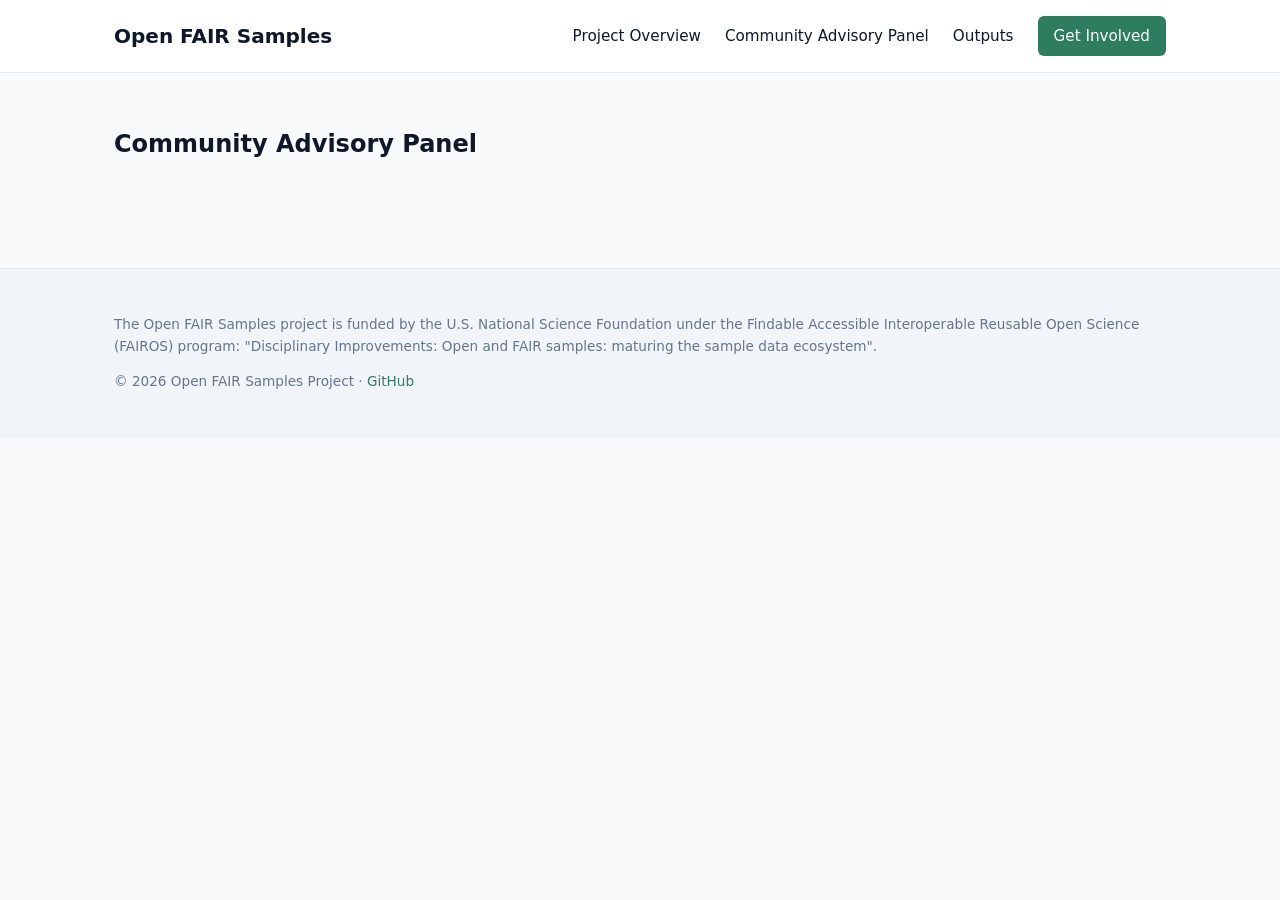
==== community-advisory-panel/index.html @ 5b880ae4 "Adding community advisory panel page and updating get involved page" ====
<!DOCTYPE html>
<html lang="en">
<head>
  <meta charset="UTF-8" />
  <meta name="viewport" content="width=device-width, initial-scale=1" />
  <title>Community Advisory Panel – Open FAIR Samples</title>
  <link rel="stylesheet" href="../styles.css">
</head>

<body>
  <!-- HEADER -->
  <header class="site-header">
    <div class="container">
      <a class="brand" href="../index.html">
        <span>Open FAIR Samples</span>
      </a>
      <button class="nav-toggle" aria-label="Toggle navigation" onclick="document.querySelector('.nav').classList.toggle('open')">
        <span></span><span></span><span></span>
      </button>
      <nav class="nav" aria-label="Primary">
        <a href="../project-overview/index.html" class="nav-link">Project Overview</a>
        <a href="../community-advisory-panel/index.html" class="nav-link">Community Advisory Panel</a>
        <a href="../outputs/index.html" class="nav-link">Outputs</a>
        <a href="../get-involved/index.html" class="nav-link nav-cta">Get Involved</a>
      </nav>
    </div>
  </header>

  <!-- MAIN CONTENT -->
  <main class="container content">
    <section class="hero">
      <h1>Community Advisory Panel</h1>
    </section>
  </main>

  <!-- FOOTER -->
  <footer class="site-footer">
    <div class="container">
      <p>
        The Open FAIR Samples project is funded by the U.S. National Science Foundation
        under the Findable Accessible Interoperable Reusable Open Science (FAIROS)
        program: "Disciplinary Improvements: Open and FAIR samples: maturing the
        sample data ecosystem".
      </p>
      <p>
        &copy; <span id="year"></span> Open FAIR Samples Project &middot;
        <a href="https://github.com/linked-samples/FAIR-sample-ecosystem">GitHub</a>
      </p>
    </div>
  </footer>

  <script>
    document.getElementById('year').textContent = new Date().getFullYear();
  </script>
</body>
</html>
---- styles.css ----
/* ------------------------------
   Open FAIR Samples color palette
------------------------------ */
:root {
  --background: #f8fafc;
  --foreground: #0f172a;
  --primary: #2e7d5e;       /* earthy green — samples/specimens */
  --secondary: #1f6fb2;     /* complementary blue */
  --accent: #d4873f;        /* warm amber accent */
  --muted: #64748b;
}

* {
  box-sizing: border-box;
}

body {
  margin: 0;
  font-family: system-ui, -apple-system, BlinkMacSystemFont, sans-serif;
  background: var(--background);
  color: var(--foreground);
  line-height: 1.6;
}

/* ------------------------------
   Layout
------------------------------ */
.container {
  max-width: 1100px;
  margin: 0 auto;
  padding: 2rem 1.5rem;
}

/* ------------------------------
   Header Brand & Logo
------------------------------ */
.site-header {
  border-bottom: 1px solid #e5e7eb;
  background: white;
}

.site-header .container {
  display: flex;
  justify-content: space-between;
  align-items: center;
  padding: 1rem 1.5rem;
}

.brand {
  display: flex;
  align-items: center;
  gap: 0.75rem;
  text-decoration: none;
  color: var(--foreground);
  font-weight: 600;
  font-size: 1.25rem;
}

.brand:hover {
  color: var(--primary);
}

.brand-logo {
  width: 50px;
  height: auto;
  display: block;
}

.nav {
  display: flex;
  gap: 1.5rem;
  align-items: center;
}

.nav-link {
  text-decoration: none;
  color: var(--foreground);
  font-size: 0.95rem;
  transition: color 0.2s;
}

.nav-link:hover {
  color: var(--primary);
}

.nav-cta {
  background: var(--primary);
  color: white;
  padding: 0.5rem 1rem;
  border-radius: 6px;
}

.nav-cta:hover {
  background: var(--secondary);
  color: white;
}

/* Mobile hamburger menu */
.nav-toggle {
  display: none;
  background: none;
  border: none;
  cursor: pointer;
  padding: 0.5rem;
}

.nav-toggle span {
  display: block;
  width: 24px;
  height: 2px;
  background: var(--foreground);
  margin: 5px 0;
  transition: 0.3s;
}

/* ------------------------------
   Footer
------------------------------ */
footer {
  border-top: 1px solid #e5e7eb;
  background: #f1f5f9;
  margin-top: 4rem;
}

footer p {
  font-size: 0.85rem;
  color: var(--muted);
}

footer a {
  color: var(--primary);
  text-decoration: none;
}

footer a:hover {
  text-decoration: underline;
}

/* ------------------------------
   Cards & grids
------------------------------ */
.grid {
  display: grid;
  gap: 1.5rem;
}

.grid-3 {
  grid-template-columns: repeat(auto-fit, minmax(220px, 1fr));
}

.card {
  border: 1px solid #e5e7eb;
  border-radius: 12px;
  padding: 1.5rem;
  background: white;
}

.card:hover {
  border-color: var(--primary);
}

/* ------------------------------
   Responsive homepage illustration 
------------------------------ */
.homepage-image {
  display: block;
  max-width: 100%;
  height: auto;
  margin: 1.5rem auto;
  border-radius: 12px;
}

/* Lead paragraph */
.lead {
  font-size: 1.15rem;
  color: var(--muted);
}

/* Links */
a {
  color: var(--primary);
}

a:hover {
  color: var(--secondary);
}

/* Section headings */
h1 {
  color: var(--foreground);
  margin-bottom: 0.5rem;
}

h2 {
  color: var(--foreground);
  margin-top: 2.5rem;
}

/* ------------------------------
   Responsive
------------------------------ */
@media (max-width: 768px) {
  .site-header .container {
    flex-wrap: wrap;
  }

  .nav-toggle {
    display: block;
  }

  .nav {
    display: none;
    width: 100%;
    flex-direction: column;
    gap: 0.75rem;
    padding-top: 1rem;
  }

  .nav.open {
    display: flex;
  }

  .nav-cta {
    text-align: center;
  }
}
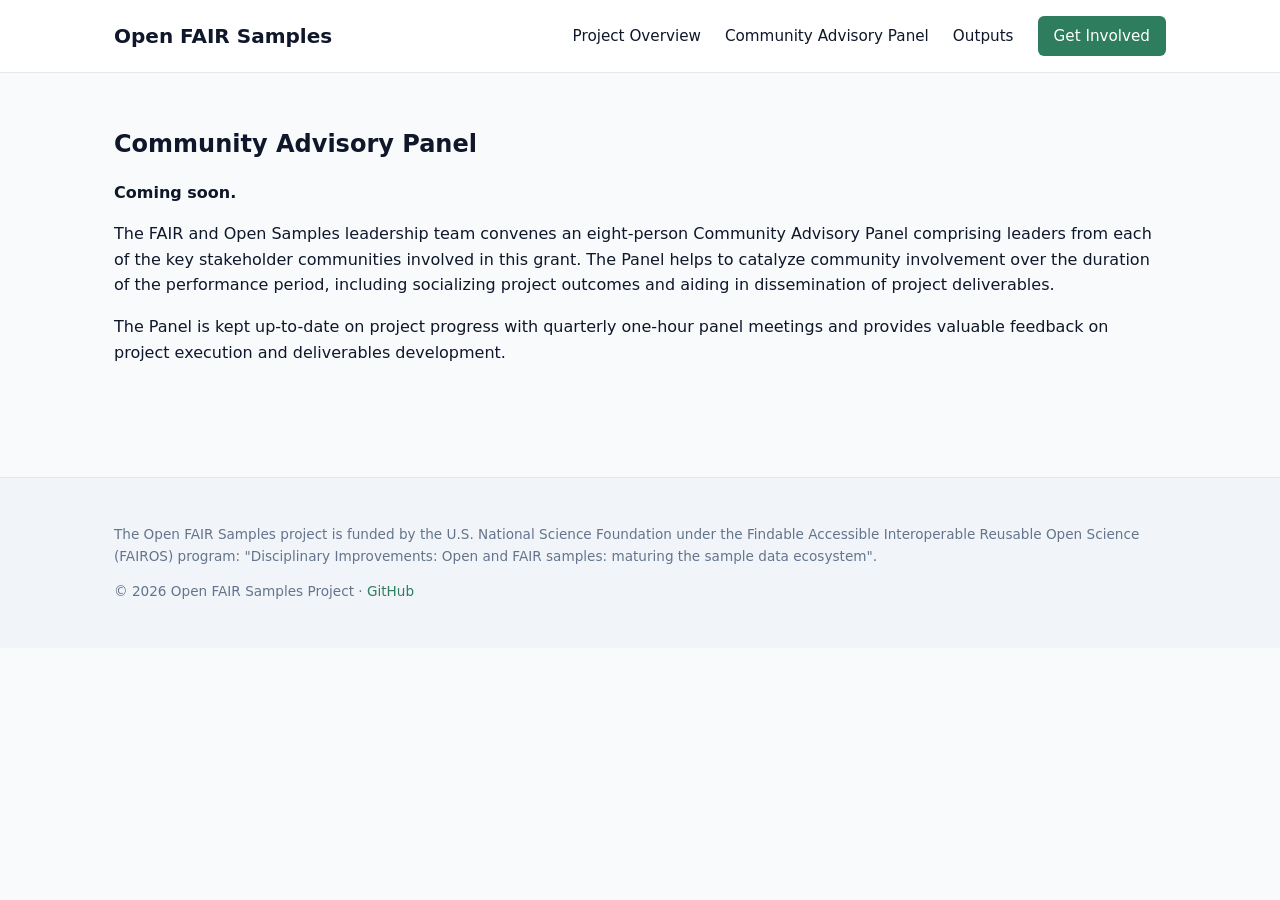
==== commit 17c78222: "Updating text on community advisory panel page and removing roadmap page" ====
--- a/community-advisory-panel/index.html
+++ b/community-advisory-panel/index.html
@@ -31,6 +31,11 @@
     <section class="hero">
       <h1>Community Advisory Panel</h1>
     </section>
+    <section class="copy-block">
+      <p><strong>Coming soon.</strong></p>
+      <p>The FAIR and Open Samples leadership team convenes an eight-person Community Advisory Panel comprising leaders from each of the key stakeholder communities involved in this grant. The Panel helps to catalyze community involvement over the duration of the performance period, including socializing project outcomes and aiding in dissemination of project deliverables.</p>
+      <p>The Panel is kept up-to-date on project progress with quarterly one-hour panel meetings and provides valuable feedback on project execution and deliverables development.</p>
+    </section>
   </main>
 
   <!-- FOOTER -->
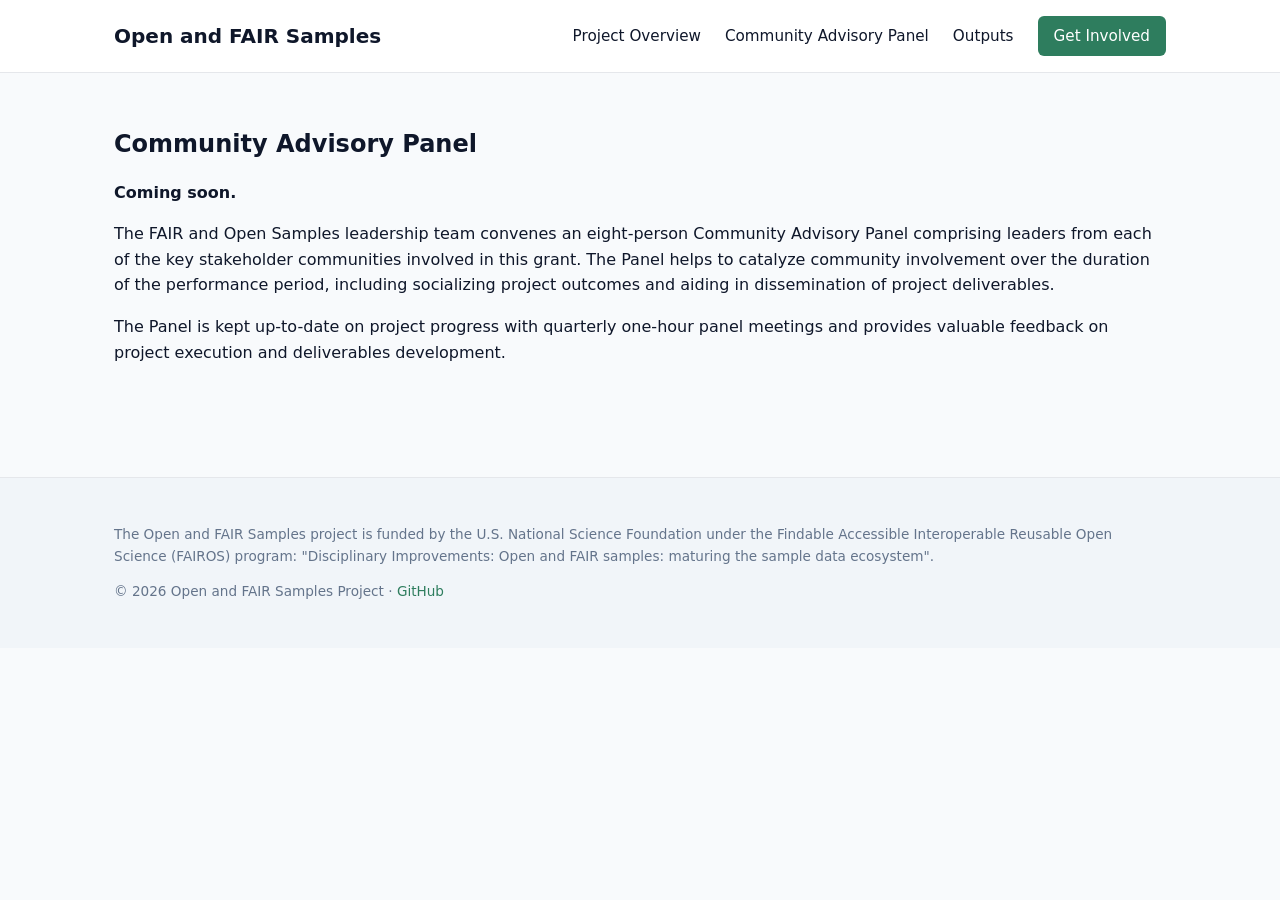
==== commit 21c47f0e: "Update "Open FAIR Samples" to "Open and FAIR Samples"" ====
--- a/community-advisory-panel/index.html
+++ b/community-advisory-panel/index.html
@@ -3,7 +3,7 @@
 <head>
   <meta charset="UTF-8" />
   <meta name="viewport" content="width=device-width, initial-scale=1" />
-  <title>Community Advisory Panel – Open FAIR Samples</title>
+  <title>Community Advisory Panel – Open and FAIR Samples</title>
   <link rel="stylesheet" href="../styles.css">
 </head>
 
@@ -12,7 +12,7 @@
   <header class="site-header">
     <div class="container">
       <a class="brand" href="../index.html">
-        <span>Open FAIR Samples</span>
+        <span>Open and FAIR Samples</span>
       </a>
       <button class="nav-toggle" aria-label="Toggle navigation" onclick="document.querySelector('.nav').classList.toggle('open')">
         <span></span><span></span><span></span>
@@ -42,13 +42,13 @@
   <footer class="site-footer">
     <div class="container">
       <p>
-        The Open FAIR Samples project is funded by the U.S. National Science Foundation
+        The Open and FAIR Samples project is funded by the U.S. National Science Foundation
         under the Findable Accessible Interoperable Reusable Open Science (FAIROS)
         program: "Disciplinary Improvements: Open and FAIR samples: maturing the
         sample data ecosystem".
       </p>
       <p>
-        &copy; <span id="year"></span> Open FAIR Samples Project &middot;
+        &copy; <span id="year"></span> Open and FAIR Samples Project &middot;
         <a href="https://github.com/linked-samples/FAIR-sample-ecosystem">GitHub</a>
       </p>
     </div>
--- a/styles.css
+++ b/styles.css
@@ -1,5 +1,5 @@
 /* ------------------------------
-   Open FAIR Samples color palette
+   Open and FAIR Samples color palette
 ------------------------------ */
 :root {
   --background: #f8fafc;
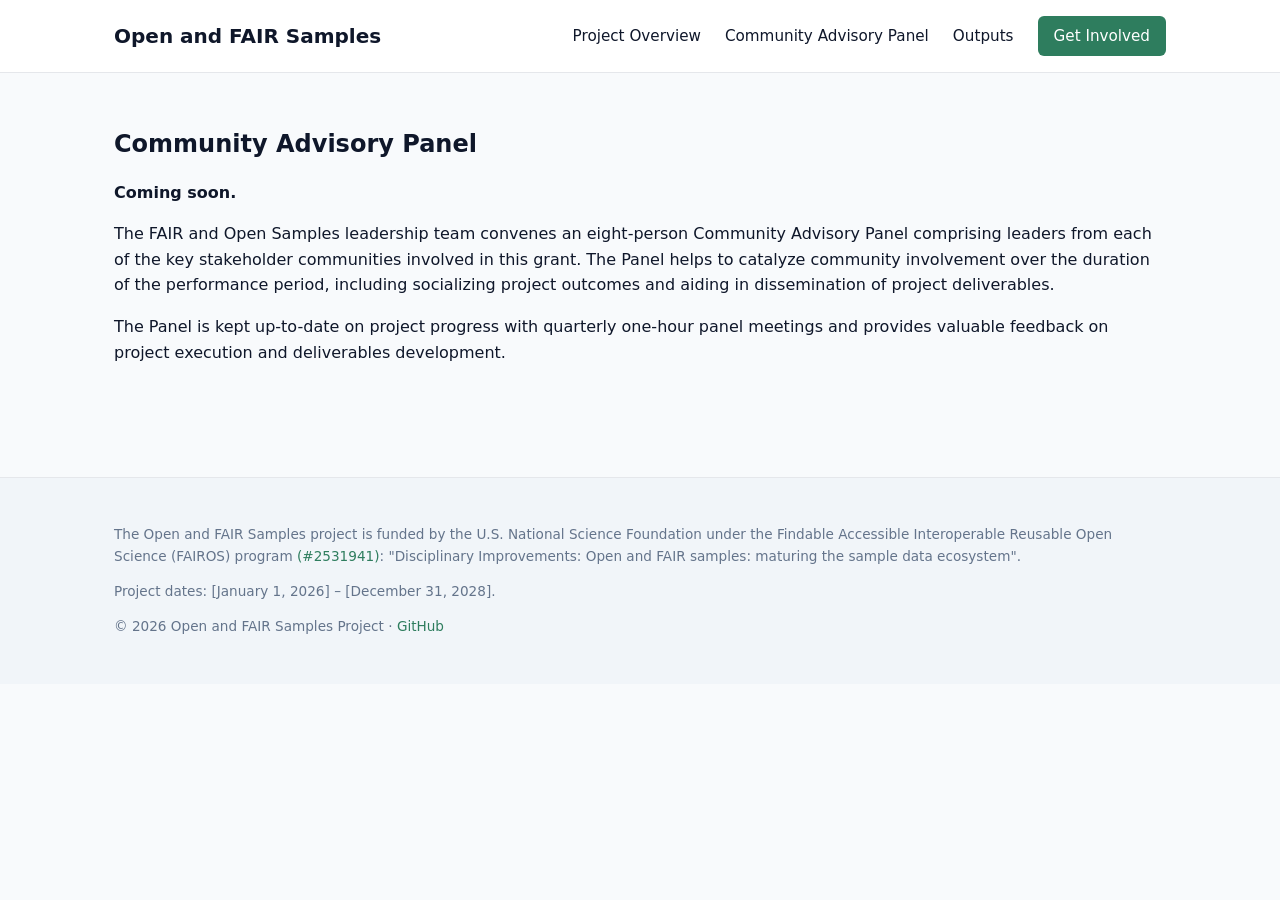
==== commit 3a37129c: "Update footer to be consistent across pages" ====
--- a/community-advisory-panel/index.html
+++ b/community-advisory-panel/index.html
@@ -44,9 +44,10 @@
       <p>
         The Open and FAIR Samples project is funded by the U.S. National Science Foundation
         under the Findable Accessible Interoperable Reusable Open Science (FAIROS)
-        program: "Disciplinary Improvements: Open and FAIR samples: maturing the
+        program <a href="https://www.nsf.gov/awardsearch/show-award?AWD_ID=2531941"target="_blank" rel="noopener noreferrer">(#2531941)</a>: "Disciplinary Improvements: Open and FAIR samples: maturing the
         sample data ecosystem".
       </p>
+      <p>Project dates: [January 1, 2026] – [December 31, 2028].</p>
       <p>
         &copy; <span id="year"></span> Open and FAIR Samples Project &middot;
         <a href="https://github.com/linked-samples/FAIR-sample-ecosystem">GitHub</a>
